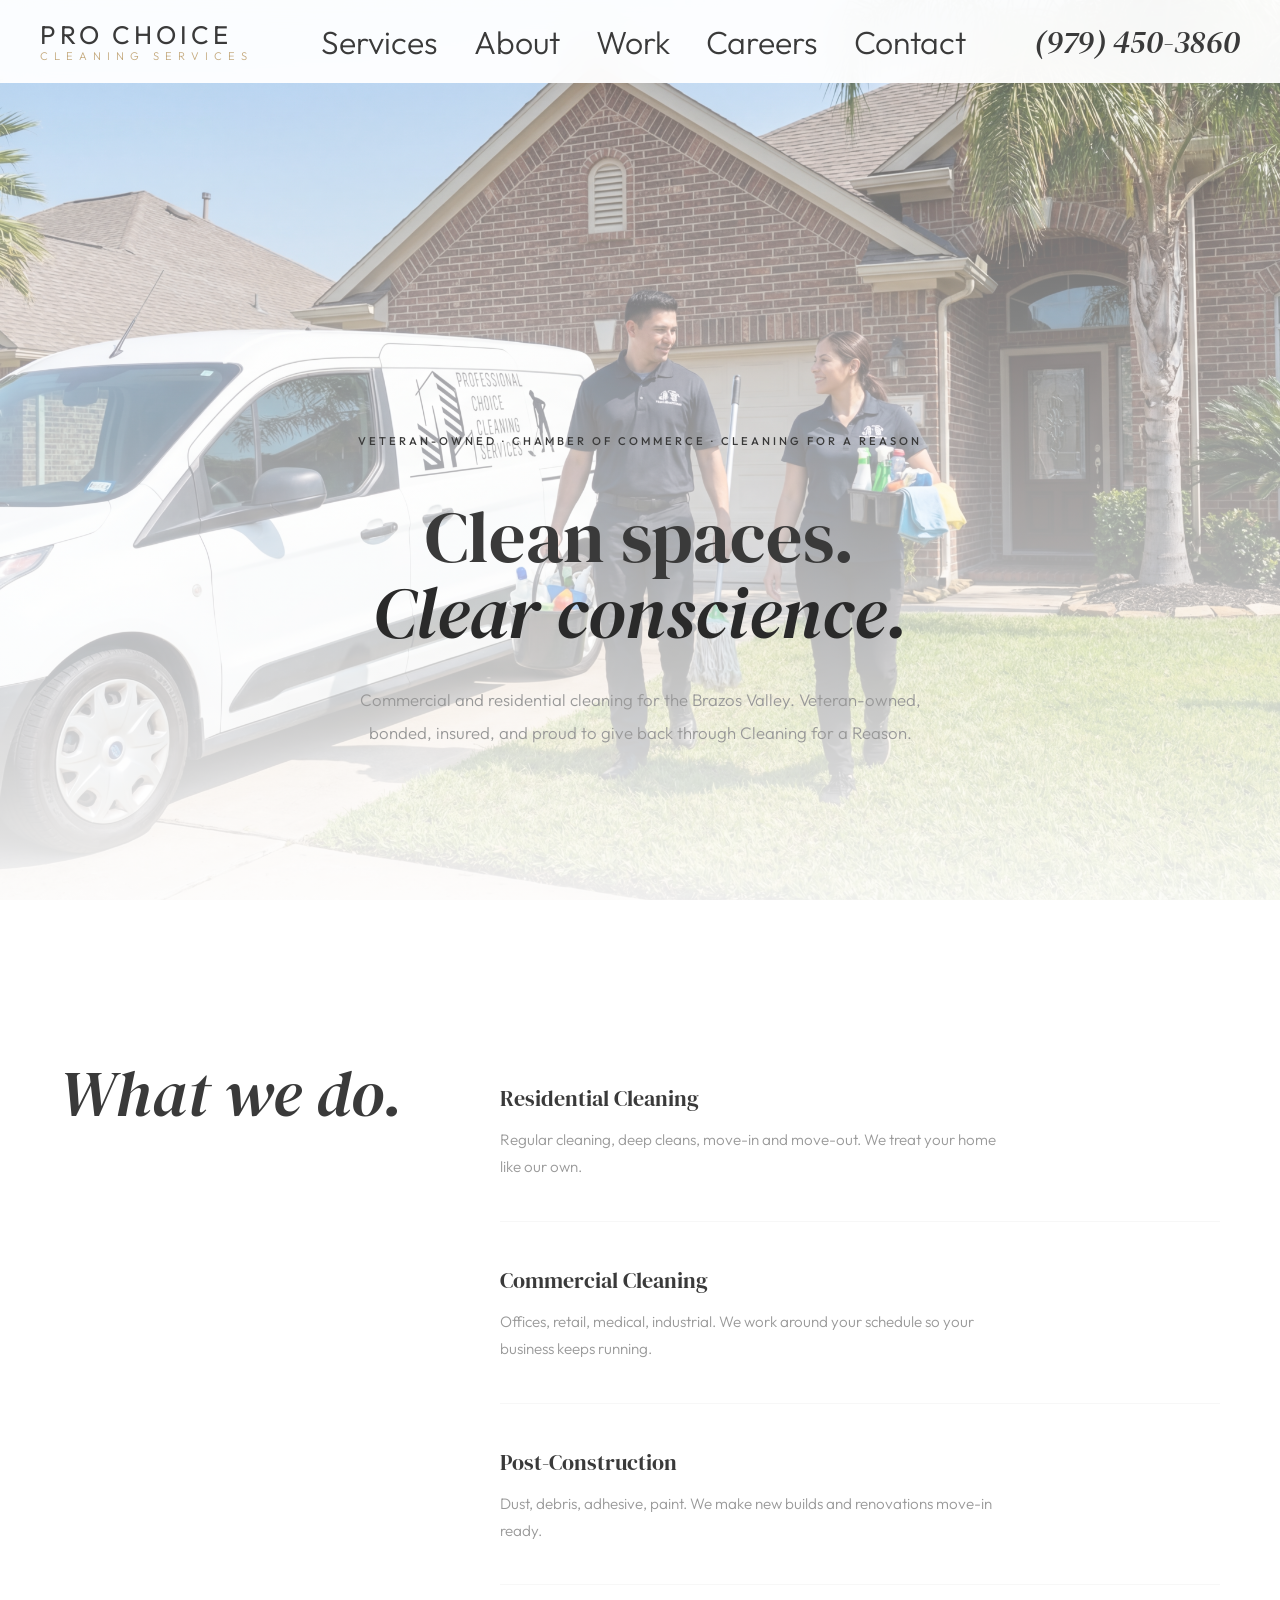
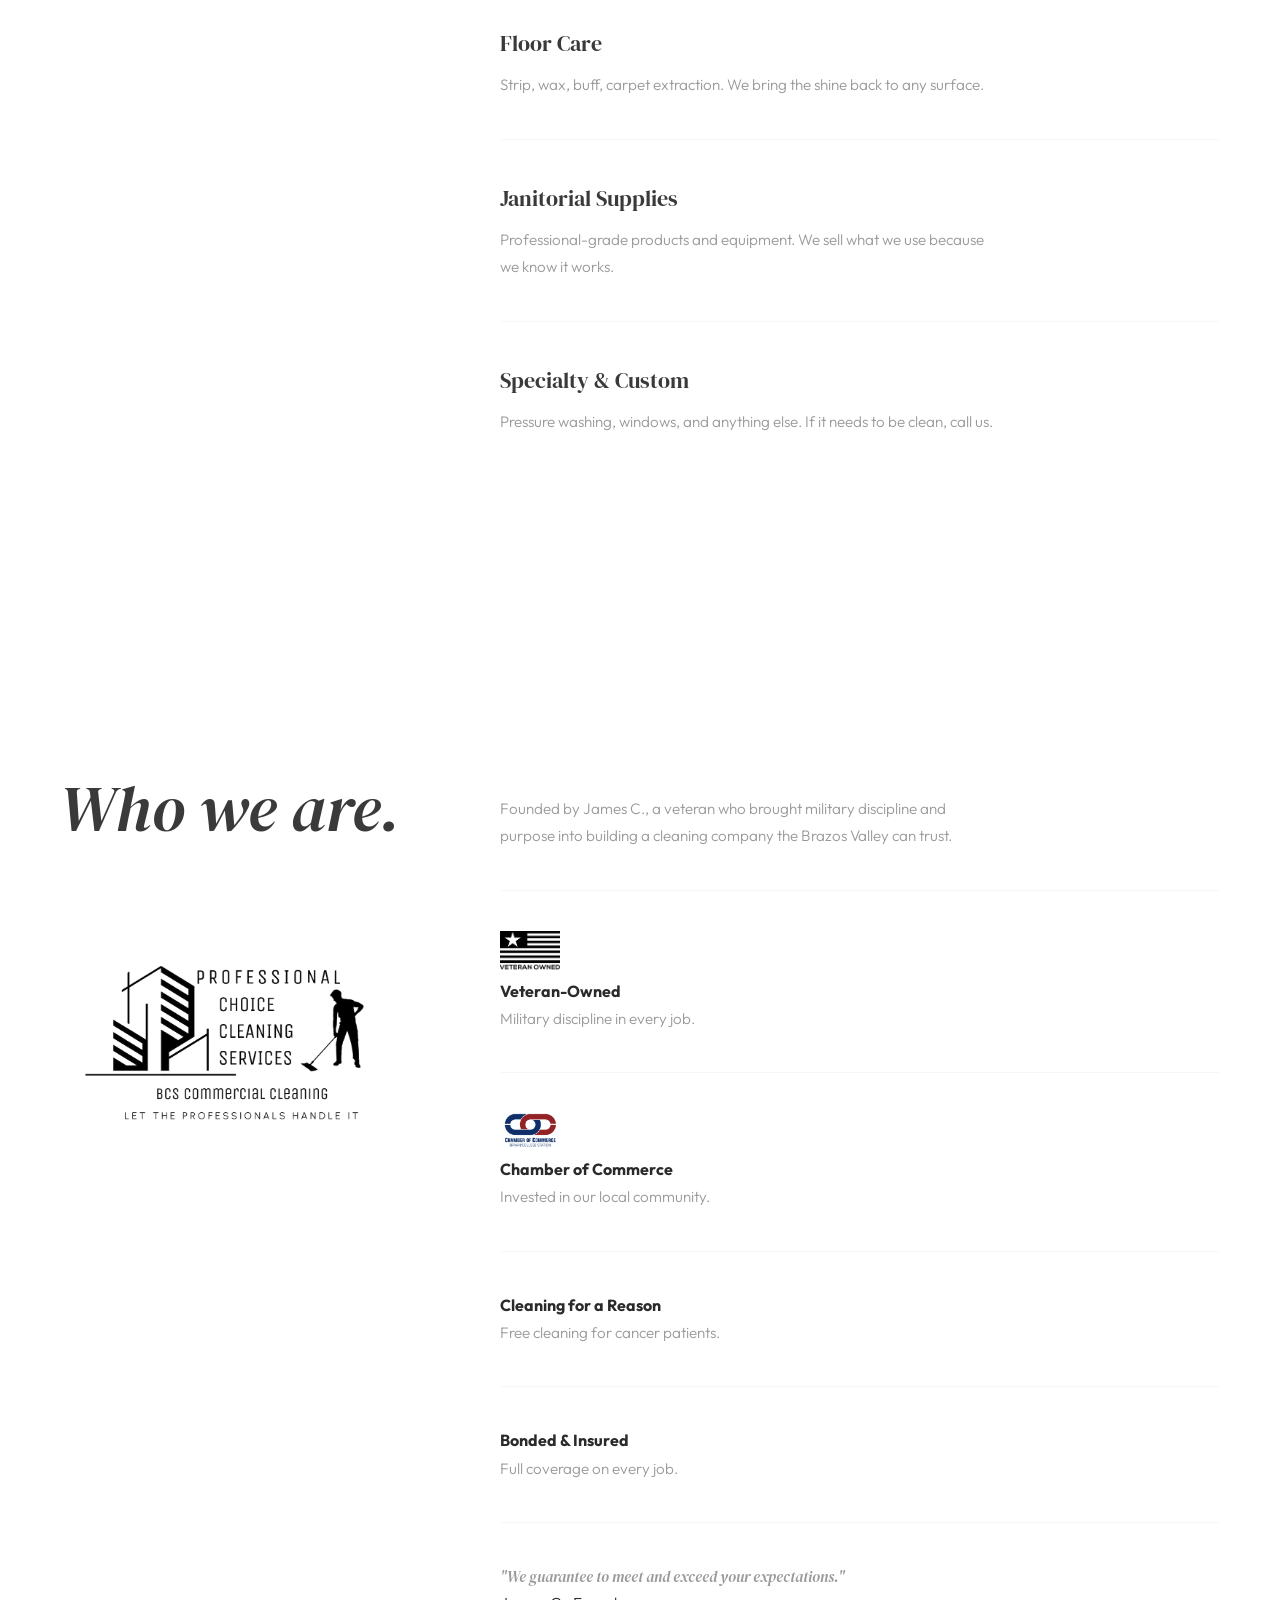
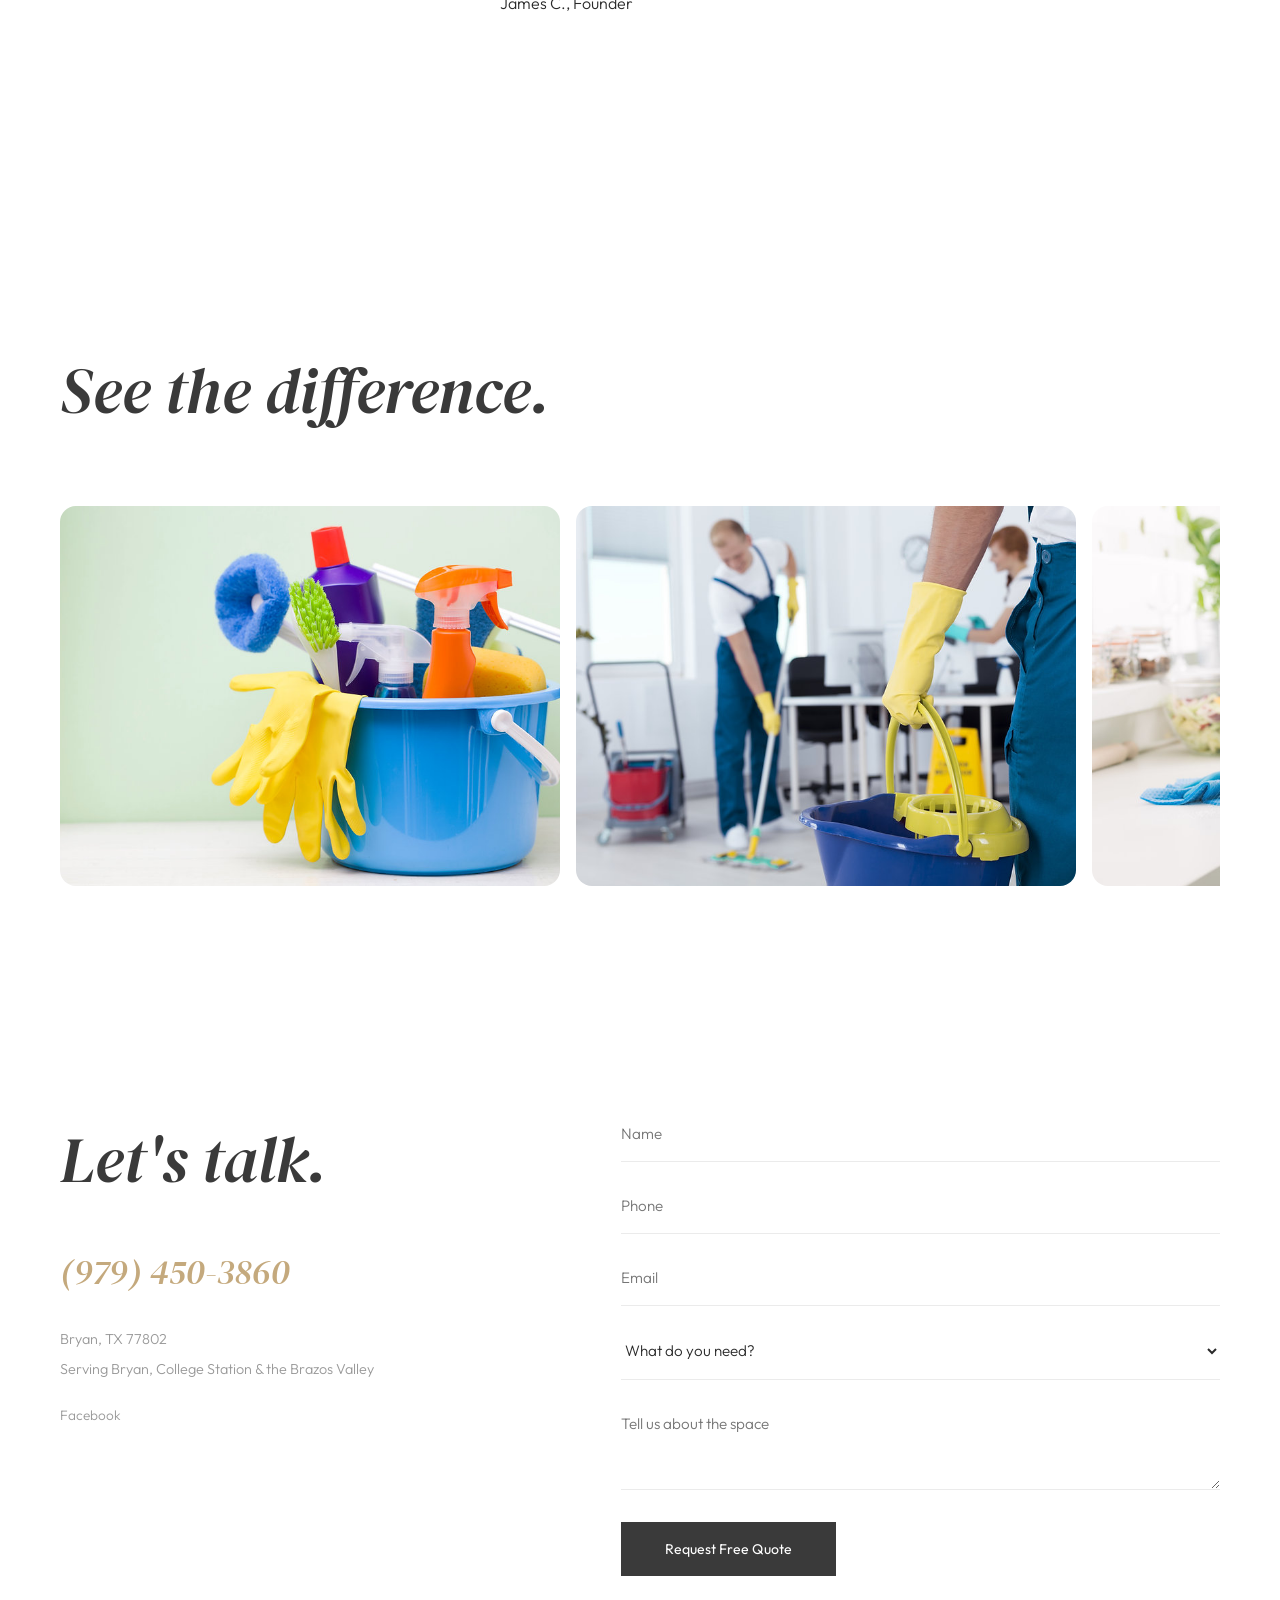
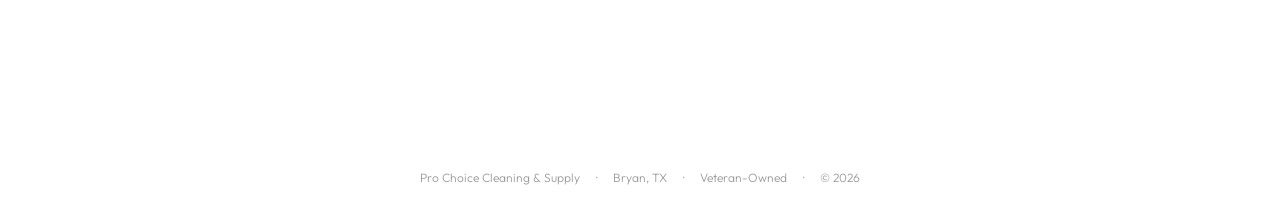
==== index.html @ 1a706099 "Pro Choice Cleaning Services mockup site Open flowing design, gray/tan palette, DM Serif Display ita" ====
<!DOCTYPE html>
<html lang="en">
<head>
  <meta charset="UTF-8">
  <meta name="viewport" content="width=device-width, initial-scale=1.0">
  <title>Pro Choice Cleaning & Supply | Bryan, TX</title>
  <meta name="description" content="Veteran-owned cleaning and janitorial supply in Bryan, TX. Chamber member. Cleaning for a Reason partner.">
  <link rel="stylesheet" href="css/styles.css">
  <link rel="preconnect" href="https://fonts.googleapis.com">
  <link href="https://fonts.googleapis.com/css2?family=DM+Serif+Display:ital@0;1&family=Outfit:wght@200;300;400;500&display=swap" rel="stylesheet">
</head>
<body>

  <nav class="nav">
    <span class="n-title">Pro Choice <span>Cleaning Services</span></span>
    <div class="n-links">
      <a href="#services">Services</a>
      <a href="#about">About</a>
      <a href="#work">Work</a>
      <a href="careers.html">Careers</a>
      <a href="#contact">Contact</a>
    </div>
    <a href="tel:+19794503860" class="n-call"><i>(979) 450-3860</i></a>
  </nav>

  <!-- Hero -->
  <section class="hero">
    <img src="images/team-van.jpg" alt="Pro Choice Team" class="hero-bg">
    <div class="hero-overlay"></div>
    <p class="eyebrow">Veteran-Owned &middot; Chamber of Commerce &middot; Cleaning for a Reason</p>
    <h1>Clean spaces.<br><i>Clear conscience.</i></h1>
    <p class="hero-sub">Commercial and residential cleaning for the Brazos Valley. Veteran-owned, bonded, insured, and proud to give back through Cleaning for a Reason.</p>
    <div class="hero-links">
      <a href="#contact" class="text-link"><i>Get a free quote</i> &rarr;</a>
      <a href="#services" class="text-link"><i>See our services</i> &rarr;</a>
    </div>
  </section>

  <!-- Services -->
  <section class="spread" id="services">
    <div class="spread-head">
      <h2><i>What we do.</i></h2>
    </div>
    <div class="spread-body">
      <div class="sb-row">
        <h3>Residential Cleaning</h3>
        <p>Regular cleaning, deep cleans, move-in and move-out. We treat your home like our own.</p>
      </div>
      <div class="sb-row">
        <h3>Commercial Cleaning</h3>
        <p>Offices, retail, medical, industrial. We work around your schedule so your business keeps running.</p>
      </div>
      <div class="sb-row">
        <h3>Post-Construction</h3>
        <p>Dust, debris, adhesive, paint. We make new builds and renovations move-in ready.</p>
      </div>
      <div class="sb-row">
        <h3>Floor Care</h3>
        <p>Strip, wax, buff, carpet extraction. We bring the shine back to any surface.</p>
      </div>
      <div class="sb-row">
        <h3>Janitorial Supplies</h3>
        <p>Professional-grade products and equipment. We sell what we use because we know it works.</p>
      </div>
      <div class="sb-row">
        <h3>Specialty & Custom</h3>
        <p>Pressure washing, windows, and anything else. If it needs to be clean, call us.</p>
      </div>
    </div>
  </section>

  <!-- About -->
  <section class="spread" id="about">
    <div class="spread-head">
      <h2><i>Who we are.</i></h2>
      <img src="images/logo-transparent.png" alt="Pro Choice Cleaning" class="about-logo">
    </div>
    <div class="spread-body">
        <div class="sb-row">
          <p class="about-big">Founded by James C., a veteran who brought military discipline and purpose into building a cleaning company the Brazos Valley can trust.</p>
        </div>
        <div class="sb-row">
          <img src="images/logo.png" alt="Veteran Owned" class="cred-badge">
          <div>
            <h4>Veteran-Owned</h4>
            <p>Military discipline in every job.</p>
          </div>
        </div>
        <div class="sb-row">
          <img src="images/img02.jpg" alt="Chamber of Commerce" class="cred-badge">
          <div>
            <h4>Chamber of Commerce</h4>
            <p>Invested in our local community.</p>
          </div>
        </div>
        <div class="sb-row">
          <h4>Cleaning for a Reason</h4>
          <p>Free cleaning for cancer patients.</p>
        </div>
        <div class="sb-row">
          <h4>Bonded & Insured</h4>
          <p>Full coverage on every job.</p>
        </div>
      <div class="sb-row">
        <p><i>"We guarantee to meet and exceed your expectations."</i></p>
        <span class="quote-who">James C., Founder</span>
      </div>
    </div>
  </section>

  <!-- Gallery -->
  <section class="work" id="work">
    <h2><i>See the difference.</i></h2>
    <div class="gallery-scroll">
      <div class="gs-track">
        <div class="gs-img"><img src="images/supplies.png" alt="Cleaning Supplies"></div>
        <div class="gs-img"><img src="images/team-mopping.png" alt="Team Mopping"></div>
        <div class="gs-img"><img src="images/counter-wipe.png" alt="Counter Cleaning"></div>
        <div class="gs-img"><img src="images/floor-caution.png" alt="Floor Cleaning"></div>
        <div class="gs-img"><img src="images/janitor-cart.png" alt="Janitorial Cart"></div>
        <div class="gs-img"><img src="images/glass-clean.png" alt="Glass Cleaning"></div>
        <div class="gs-img"><img src="images/floor-mop.png" alt="Floor Mopping"></div>
        <div class="gs-img"><img src="images/overhead-mop.png" alt="Overhead View"></div>
        <div class="gs-img"><img src="images/cart-push.png" alt="Cleaning Cart"></div>
        <div class="gs-img"><img src="images/faucet-wipe.png" alt="Faucet Cleaning"></div>
        <!-- Duplicate for seamless loop -->
        <div class="gs-img"><img src="images/supplies.png" alt="Cleaning Supplies"></div>
        <div class="gs-img"><img src="images/team-mopping.png" alt="Team Mopping"></div>
        <div class="gs-img"><img src="images/counter-wipe.png" alt="Counter Cleaning"></div>
        <div class="gs-img"><img src="images/floor-caution.png" alt="Floor Cleaning"></div>
        <div class="gs-img"><img src="images/janitor-cart.png" alt="Janitorial Cart"></div>
        <div class="gs-img"><img src="images/glass-clean.png" alt="Glass Cleaning"></div>
        <div class="gs-img"><img src="images/floor-mop.png" alt="Floor Mopping"></div>
        <div class="gs-img"><img src="images/overhead-mop.png" alt="Overhead View"></div>
        <div class="gs-img"><img src="images/cart-push.png" alt="Cleaning Cart"></div>
        <div class="gs-img"><img src="images/faucet-wipe.png" alt="Faucet Cleaning"></div>
      </div>
    </div>

  <!-- Lightbox -->
  <div class="lightbox" id="lightbox">
    <button class="lb-close" id="lbClose">&times;</button>
    <button class="lb-arrow lb-prev" id="lbPrev">&#8249;</button>
    <img src="" alt="Enlarged photo" id="lightboxImg">
    <button class="lb-arrow lb-next" id="lbNext">&#8250;</button>
  </div>
  </section>

  <!-- Contact -->
  <section class="contact" id="contact">
    <div class="contact-inner">
      <div class="cl">
        <h2><i>Let's talk.</i></h2>
        <a href="tel:+19794503860" class="cl-phone"><i>(979) 450-3860</i></a>
        <p>Bryan, TX 77802</p>
        <p>Serving Bryan, College Station & the Brazos Valley</p>
        <a href="https://www.facebook.com/p/Pro-Choice-Cleaning-Supply-100092596011638/" target="_blank" class="cl-fb">Facebook</a>
      </div>
      <form class="cr" id="contactForm">
        <input type="text" placeholder="Name" required>
        <input type="tel" placeholder="Phone" required>
        <input type="email" placeholder="Email">
        <select required>
          <option value="" disabled selected>What do you need?</option>
          <option>Residential Cleaning</option>
          <option>Commercial Cleaning</option>
          <option>Post-Construction</option>
          <option>Janitorial Supplies</option>
          <option>Floor Care</option>
          <option>Other</option>
        </select>
        <textarea placeholder="Tell us about the space" rows="3"></textarea>
        <button type="submit">Request Free Quote</button>
      </form>
    </div>
  </section>

  <footer class="ft">
    <span>Pro Choice Cleaning & Supply</span>
    <span>&middot;</span>
    <span>Bryan, TX</span>
    <span>&middot;</span>
    <span>Veteran-Owned</span>
    <span>&middot;</span>
    <span>&copy; 2026</span>
  </footer>

  <script src="js/main.js"></script>
</body>
</html>
---- css/styles.css ----
/* ===========================
   PRO CHOICE CLEANING & SUPPLY
   v4.0 - Open, flowing, fewer stops
   =========================== */

@import url('https://fonts.googleapis.com/css2?family=DM+Serif+Display:ital@0;1&family=Outfit:wght@200;300;400;500&display=swap');

:root {
  --charcoal: #3a3a3a;
  --charcoal-deep: #2a2a2a;
  --tan: #c4a97d;
  --tan-light: #d4bd96;
  --sand: #f5f0e8;
  --white: #ffffff;
  --text: #2a2a2a;
  --muted: #999999;
}

*, *::before, *::after { margin: 0; padding: 0; box-sizing: border-box; }
html { scroll-behavior: smooth; }

body {
  font-family: 'Outfit', sans-serif;
  font-weight: 300;
  color: var(--text);
  background: var(--white);
  overflow-x: hidden;
  line-height: 1.7;
}

i { font-family: 'DM Serif Display', serif; font-style: italic; }

/* ===========================
   NAV
   =========================== */

.nav {
  position: fixed;
  top: 0; left: 0; right: 0;
  z-index: 200;
  display: flex;
  align-items: center;
  justify-content: space-between;
  padding: 14px 40px;
  background: rgba(255,255,255,0.95);
  backdrop-filter: blur(20px);
}

.n-title {
  font-family: 'Outfit', sans-serif;
  font-size: 1.6rem;
  font-weight: 400;
  color: var(--charcoal);
  margin-right: auto;
  line-height: 1.1;
  letter-spacing: 4px;
  text-transform: uppercase;
}

.n-title span {
  display: block;
  font-size: 0.7rem;
  font-weight: 300;
  letter-spacing: 6px;
  color: var(--tan);
}

.about-left {
  position: sticky;
  top: 120px;
  align-self: start;
}

.about-logo {
  width: 350px;
  max-width: 100%;
  height: auto;
  margin-bottom: 32px;
}

.eyebrow, .hero h1, .hero-sub, .hero-links {
  position: relative;
  z-index: 1;
}

.n-links {
  display: flex;
  gap: 36px;
  flex: 1;
  justify-content: center;
}

.n-links a {
  color: var(--charcoal);
  text-decoration: none;
  font-size: 2rem;
  font-weight: 300;
  transition: 0.3s ease;
}

.n-links a:hover { color: var(--charcoal); }

.n-call {
  color: var(--charcoal);
  text-decoration: none;
  font-size: 2rem;
  transition: 0.3s ease;
}

.n-call:hover { color: var(--tan); }

/* ===========================
   HERO
   =========================== */

.hero {
  min-height: 100vh;
  display: flex;
  flex-direction: column;
  justify-content: flex-end;
  align-items: center;
  text-align: center;
  padding: 160px 60px 80px;
  position: relative;
  overflow: hidden;
}

.hero-bg {
  position: absolute;
  inset: 0;
  width: 100%;
  height: 100%;
  object-fit: cover;
}

.hero-overlay {
  position: absolute;
  inset: 0;
  background: linear-gradient(to bottom, rgba(255,255,255,0.3) 0%, rgba(255,255,255,0.6) 50%, rgba(255,255,255,0.92) 100%);
}

.eyebrow {
  font-size: 0.7rem;
  font-weight: 500;
  letter-spacing: 3px;
  text-transform: uppercase;
  color: var(--charcoal);
  margin-bottom: 48px;
}

h1 {
  font-family: 'DM Serif Display', serif;
  font-size: clamp(2.5rem, 6vw, 4.5rem);
  font-weight: 400;
  color: var(--charcoal);
  line-height: 1.05;
  margin-bottom: 32px;
}

h1 i { color: var(--charcoal-deep); }

.hero-sub {
  max-width: 580px;
  font-size: 1.05rem;
  font-weight: 300;
  color: var(--muted);
  line-height: 2;
  margin-bottom: 40px;
}

.hero-links {
  display: flex;
  gap: 40px;
}

.text-link {
  color: var(--charcoal);
  text-decoration: none;
  font-size: 1rem;
  font-weight: 400;
  transition: 0.3s ease;
  border-bottom: 1px solid var(--charcoal);
  padding-bottom: 2px;
}

.text-link:hover { letter-spacing: 1px; }

/* ===========================
   SPREAD (Services)
   =========================== */

.spread {
  padding: 140px 60px;
  background: var(--white);
  display: grid;
  grid-template-columns: 1fr 2fr;
  gap: 80px;
  max-width: 1400px;
  margin: 0 auto;
}

.spread-head {
  position: sticky;
  top: 140px;
  align-self: start;
}

.spread-head h2 {
  font-family: 'DM Serif Display', serif;
  font-size: clamp(2.5rem, 5vw, 4rem);
  font-weight: 400;
  color: var(--charcoal);
}

.spread-body {
  display: flex;
  flex-direction: column;
}

.sb-row {
  padding: 40px 0;
  border-bottom: 1px solid rgba(0,0,0,0.03);
}

.sb-row:last-child { border-bottom: none; }

.sb-row h3 {
  font-family: 'DM Serif Display', serif;
  font-size: 1.4rem;
  font-weight: 400;
  color: var(--charcoal);
  margin-bottom: 8px;
}

.sb-row p {
  font-size: 0.95rem;
  color: var(--muted);
  line-height: 1.8;
  max-width: 500px;
}

/* ===========================
   ABOUT
   =========================== */

.about-section {
  padding: 160px 60px;
}

.about-inner {
  display: grid;
  grid-template-columns: 1fr 2fr;
  gap: 80px;
  max-width: 1400px;
  margin: 0 auto 100px;
}

.about-left h2 {
  font-family: 'DM Serif Display', serif;
  font-size: clamp(2.5rem, 5vw, 4rem);
  font-weight: 400;
  color: var(--charcoal);
  margin-bottom: 24px;
}

.about-big {
  font-size: 1.15rem;
  color: var(--muted);
  line-height: 2;
  max-width: 500px;
}

.about-right {
  display: flex;
  flex-direction: column;
  gap: 32px;
  padding-top: 16px;
}

.cred {
  padding-bottom: 24px;
  border-bottom: 1px solid rgba(0,0,0,0.03);
}

.cred:last-child { border-bottom: none; }

.cred-img {
  display: flex;
  align-items: center;
  gap: 20px;
}

.cred-badge {
  width: 60px;
  height: auto;
  flex-shrink: 0;
}

.cred h4 {
  font-family: 'DM Serif Display', serif;
  font-size: 1.1rem;
  font-weight: 400;
  color: var(--charcoal);
  margin-bottom: 4px;
}

.cred p {
  font-size: 0.88rem;
  color: var(--muted);
}

.about-quote {
  text-align: center;
  max-width: 800px;
  margin: 0 auto;
  padding-top: 80px;
  border-top: 1px solid rgba(0,0,0,0.06);
}

.about-quote p {
  font-size: clamp(1.5rem, 3vw, 2.4rem);
  color: var(--charcoal);
  line-height: 1.5;
  margin-bottom: 20px;
  max-width: none;
}

.about-quote span {
  font-size: 0.75rem;
  font-weight: 400;
  letter-spacing: 3px;
  text-transform: uppercase;
  color: var(--tan);
}

/* ===========================
   WORK (Gallery)
   =========================== */

.work {
  padding: 140px 60px 0;
  background: var(--white);
}

.work h2 {
  font-family: 'DM Serif Display', serif;
  font-size: clamp(2.5rem, 5vw, 4rem);
  font-weight: 400;
  color: var(--charcoal);
  margin-bottom: 60px;
  max-width: 1400px;
  margin-left: auto;
  margin-right: auto;
}

/* Auto-scrolling gallery */
.gallery-scroll {
  overflow: hidden;
  padding-bottom: 60px;
}

.gs-track {
  display: flex;
  gap: 16px;
  width: max-content;
  animation: autoScroll 80s linear infinite;
}

.gs-track:hover {
  animation-play-state: paused;
}

@keyframes autoScroll {
  0% { transform: translateX(0); }
  100% { transform: translateX(-50%); }
}

.gs-img {
  width: 500px;
  height: 380px;
  border-radius: 16px;
  overflow: hidden;
  flex-shrink: 0;
  cursor: pointer;
  transition: 0.4s ease;
}

.gs-img:hover {
  transform: translateY(-6px);
  box-shadow: 0 12px 30px rgba(0,0,0,0.1);
}

.gs-img img {
  width: 100%;
  height: 100%;
  object-fit: cover;
  transition: transform 0.5s ease;
}

.gs-img:hover img { transform: scale(1.05); }

/* Lightbox */
.lightbox {
  position: fixed;
  inset: 0;
  z-index: 9999;
  background: rgba(0,0,0,0.9);
  display: flex;
  align-items: center;
  justify-content: center;
  opacity: 0;
  pointer-events: none;
  transition: opacity 0.4s ease;
  cursor: pointer;
}

.lightbox.open {
  opacity: 1;
  pointer-events: all;
}

.lightbox img {
  max-width: 80vw;
  max-height: 85vh;
  object-fit: contain;
  border-radius: 12px;
  transform: scale(0.9);
  transition: transform 0.4s cubic-bezier(0.34, 1.56, 0.64, 1);
}

.lightbox.open img {
  transform: scale(1);
}

.lb-arrow {
  position: absolute;
  top: 50%;
  transform: translateY(-50%);
  width: 56px;
  height: 56px;
  border-radius: 50%;
  background: rgba(255,255,255,0.1);
  border: 1px solid rgba(255,255,255,0.2);
  color: white;
  font-size: 1.5rem;
  display: flex;
  align-items: center;
  justify-content: center;
  cursor: pointer;
  transition: 0.3s ease;
  backdrop-filter: blur(8px);
}

.lb-arrow:hover {
  background: rgba(255,255,255,0.2);
}

.lb-prev { left: 32px; }
.lb-next { right: 32px; }

.lb-close {
  position: absolute;
  top: 24px;
  right: 32px;
  color: rgba(255,255,255,0.6);
  font-size: 2rem;
  cursor: pointer;
  transition: 0.3s ease;
  background: none;
  border: none;
}

.lb-close:hover { color: white; }

/* ===========================
   JOIN OUR TEAM
   =========================== */

.join {
  padding: 140px 60px;
  background: var(--sand);
  text-align: center;
}

.join-inner {
  max-width: 600px;
  margin: 0 auto;
}

.join h2 {
  font-family: 'DM Serif Display', serif;
  font-size: clamp(2.5rem, 5vw, 4rem);
  font-weight: 400;
  color: var(--charcoal);
  margin-bottom: 16px;
}

.join-sub {
  font-size: 1rem;
  color: var(--muted);
  line-height: 1.8;
  margin-bottom: 40px;
  max-width: none;
}

.join-form {
  display: flex;
  flex-direction: column;
  gap: 14px;
  text-align: left;
}

.jf-row {
  display: grid;
  grid-template-columns: 1fr 1fr;
  gap: 14px;
}

.join-form input,
.join-form textarea {
  padding: 18px 0;
  border: none;
  border-bottom: 1px solid rgba(0,0,0,0.08);
  background: transparent;
  font-family: 'Outfit', sans-serif;
  font-size: 0.95rem;
  font-weight: 300;
  color: var(--text);
  transition: 0.3s ease;
  border-radius: 0;
}

.join-form input:focus,
.join-form textarea:focus {
  border-color: var(--tan);
  outline: none;
}

.join-form button {
  align-self: center;
  padding: 18px 44px;
  background: var(--charcoal);
  color: var(--white);
  border: none;
  border-radius: 100px;
  font-family: 'Outfit', sans-serif;
  font-size: 0.88rem;
  font-weight: 400;
  cursor: pointer;
  transition: 0.4s cubic-bezier(0.34, 1.56, 0.64, 1);
  margin-top: 16px;
}

.join-form button:hover {
  transform: translateY(-3px);
  box-shadow: 0 8px 24px rgba(0,0,0,0.1);
}

/* ===========================
   CONTACT
   =========================== */

.contact {
  padding: 160px 60px;
}

.contact-inner {
  display: grid;
  grid-template-columns: 1fr 1.3fr;
  gap: 100px;
  max-width: 1400px;
  margin: 0 auto;
  align-items: start;
}

.cl h2 {
  font-family: 'DM Serif Display', serif;
  font-size: clamp(2.5rem, 5vw, 4rem);
  font-weight: 400;
  color: var(--charcoal);
  margin-bottom: 28px;
}

.cl-phone {
  display: block;
  text-decoration: none;
  margin-bottom: 24px;
}

.cl-phone i {
  font-size: 2.2rem;
  color: var(--tan);
  transition: 0.3s ease;
}

.cl-phone:hover i { color: var(--charcoal); }

.cl p {
  font-size: 0.9rem;
  color: var(--muted);
  margin-bottom: 6px;
  max-width: none;
}

.cl-fb {
  display: inline-block;
  margin-top: 16px;
  color: var(--muted);
  text-decoration: none;
  font-size: 0.85rem;
  transition: 0.3s ease;
}

.cl-fb:hover { color: var(--charcoal); }

.cr {
  display: flex;
  flex-direction: column;
  gap: 16px;
}

.cr input, .cr select, .cr textarea {
  padding: 18px 0;
  border: none;
  border-bottom: 1px solid rgba(0,0,0,0.08);
  background: transparent;
  font-family: 'Outfit', sans-serif;
  font-size: 0.95rem;
  font-weight: 300;
  color: var(--text);
  transition: 0.3s ease;
  border-radius: 0;
}

.cr input:focus, .cr select:focus, .cr textarea:focus {
  border-color: var(--tan);
  outline: none;
}

.cr button {
  align-self: flex-start;
  padding: 18px 44px;
  background: var(--charcoal);
  color: var(--white);
  border: none;
  font-family: 'Outfit', sans-serif;
  font-size: 0.88rem;
  font-weight: 400;
  cursor: pointer;
  transition: 0.4s cubic-bezier(0.34, 1.56, 0.64, 1);
  margin-top: 16px;
}

.cr button:hover {
  transform: translateY(-3px);
  box-shadow: 0 8px 24px rgba(0,0,0,0.1);
}

/* ===========================
   FOOTER
   =========================== */

.ft {
  display: flex;
  align-items: center;
  justify-content: center;
  gap: 16px;
  padding: 32px 60px;
  font-size: 0.75rem;
  color: var(--muted);
  flex-wrap: wrap;
}

/* ===========================
   CAREERS PAGE
   =========================== */

.careers-page {
  padding: 140px 60px 80px;
  max-width: 800px;
  margin: 0 auto;
}

.careers-page h1 {
  font-family: 'DM Serif Display', serif;
  font-size: clamp(2.5rem, 5vw, 4rem);
  font-weight: 400;
  color: var(--charcoal);
  margin-bottom: 16px;
}

.careers-sub {
  font-size: 1rem;
  color: var(--muted);
  line-height: 1.8;
  margin-bottom: 48px;
  max-width: 500px;
}

.app-form h3 {
  font-family: 'DM Serif Display', serif;
  font-size: 1.3rem;
  font-weight: 400;
  color: var(--charcoal);
  margin: 40px 0 20px;
  padding-top: 24px;
  border-top: 1px solid rgba(0,0,0,0.06);
}

.app-form h3:first-of-type {
  margin-top: 0;
  border-top: none;
  padding-top: 0;
}

.af-field {
  margin-bottom: 16px;
}

.af-field label {
  display: block;
  font-size: 0.82rem;
  font-weight: 400;
  color: var(--charcoal);
  margin-bottom: 6px;
}

.af-row {
  display: grid;
  grid-template-columns: 1fr 1fr;
  gap: 16px;
}

.af-row-3 {
  grid-template-columns: 1fr 1fr 1fr;
}

.app-form input,
.app-form select,
.app-form textarea {
  width: 100%;
  padding: 14px 0;
  border: none;
  border-bottom: 1px solid rgba(0,0,0,0.08);
  background: transparent;
  font-family: 'Outfit', sans-serif;
  font-size: 0.9rem;
  font-weight: 300;
  color: var(--text);
  border-radius: 0;
  transition: 0.3s ease;
}

.app-form input:focus,
.app-form select:focus,
.app-form textarea:focus {
  border-color: var(--tan);
  outline: none;
}

.af-radio {
  display: flex;
  gap: 24px;
  padding: 8px 0;
}

.af-radio label {
  display: flex;
  align-items: center;
  gap: 8px;
  font-size: 0.9rem;
  font-weight: 300;
  cursor: pointer;
  margin-bottom: 0;
}

.af-radio input[type="radio"] {
  width: auto;
  accent-color: var(--tan);
}

.statement {
  font-size: 0.85rem;
  color: var(--muted);
  line-height: 1.7;
  margin-bottom: 20px;
  max-width: none;
  font-style: italic;
}

.app-form button {
  padding: 18px 48px;
  background: var(--charcoal);
  color: var(--white);
  border: none;
  border-radius: 100px;
  font-family: 'Outfit', sans-serif;
  font-size: 0.9rem;
  font-weight: 400;
  cursor: pointer;
  margin-top: 24px;
  transition: 0.4s cubic-bezier(0.34, 1.56, 0.64, 1);
}

.app-form button:hover {
  transform: translateY(-3px);
  box-shadow: 0 8px 24px rgba(0,0,0,0.1);
}

@media (max-width: 768px) {
  .careers-page { padding: 120px 24px 60px; }
  .af-row, .af-row-3 { grid-template-columns: 1fr; }
}

/* ===========================
   ANIMATIONS
   =========================== */

.flow-in {
  opacity: 0;
  transform: translateY(60px);
  transition: opacity 1s cubic-bezier(0.16, 1, 0.3, 1),
              transform 1.2s cubic-bezier(0.16, 1, 0.3, 1);
}

.flow-in.visible {
  opacity: 1;
  transform: translateY(0);
}

/* ===========================
   RESPONSIVE
   =========================== */

@media (max-width: 900px) {
  .spread { grid-template-columns: 1fr; gap: 40px; padding: 100px 40px; }
  .spread-head h2 { position: static; }
  .about-inner { grid-template-columns: 1fr; gap: 60px; }
  .contact-inner { grid-template-columns: 1fr; gap: 60px; }
}

@media (max-width: 768px) {
  .nav { padding: 16px 24px; }
  .n-links { display: none; }
  .hero { padding: 120px 24px 80px; }
  h1 { font-size: 3rem; }
  .spread, .about-section, .work, .contact { padding-left: 24px; padding-right: 24px; }
  .work-row { flex-direction: column; height: auto; }
  .w-item { height: 180px; }
  .w-item:hover { flex: 1; }
  .hero-links { flex-direction: column; gap: 20px; }
  .ft { padding: 24px; }
}
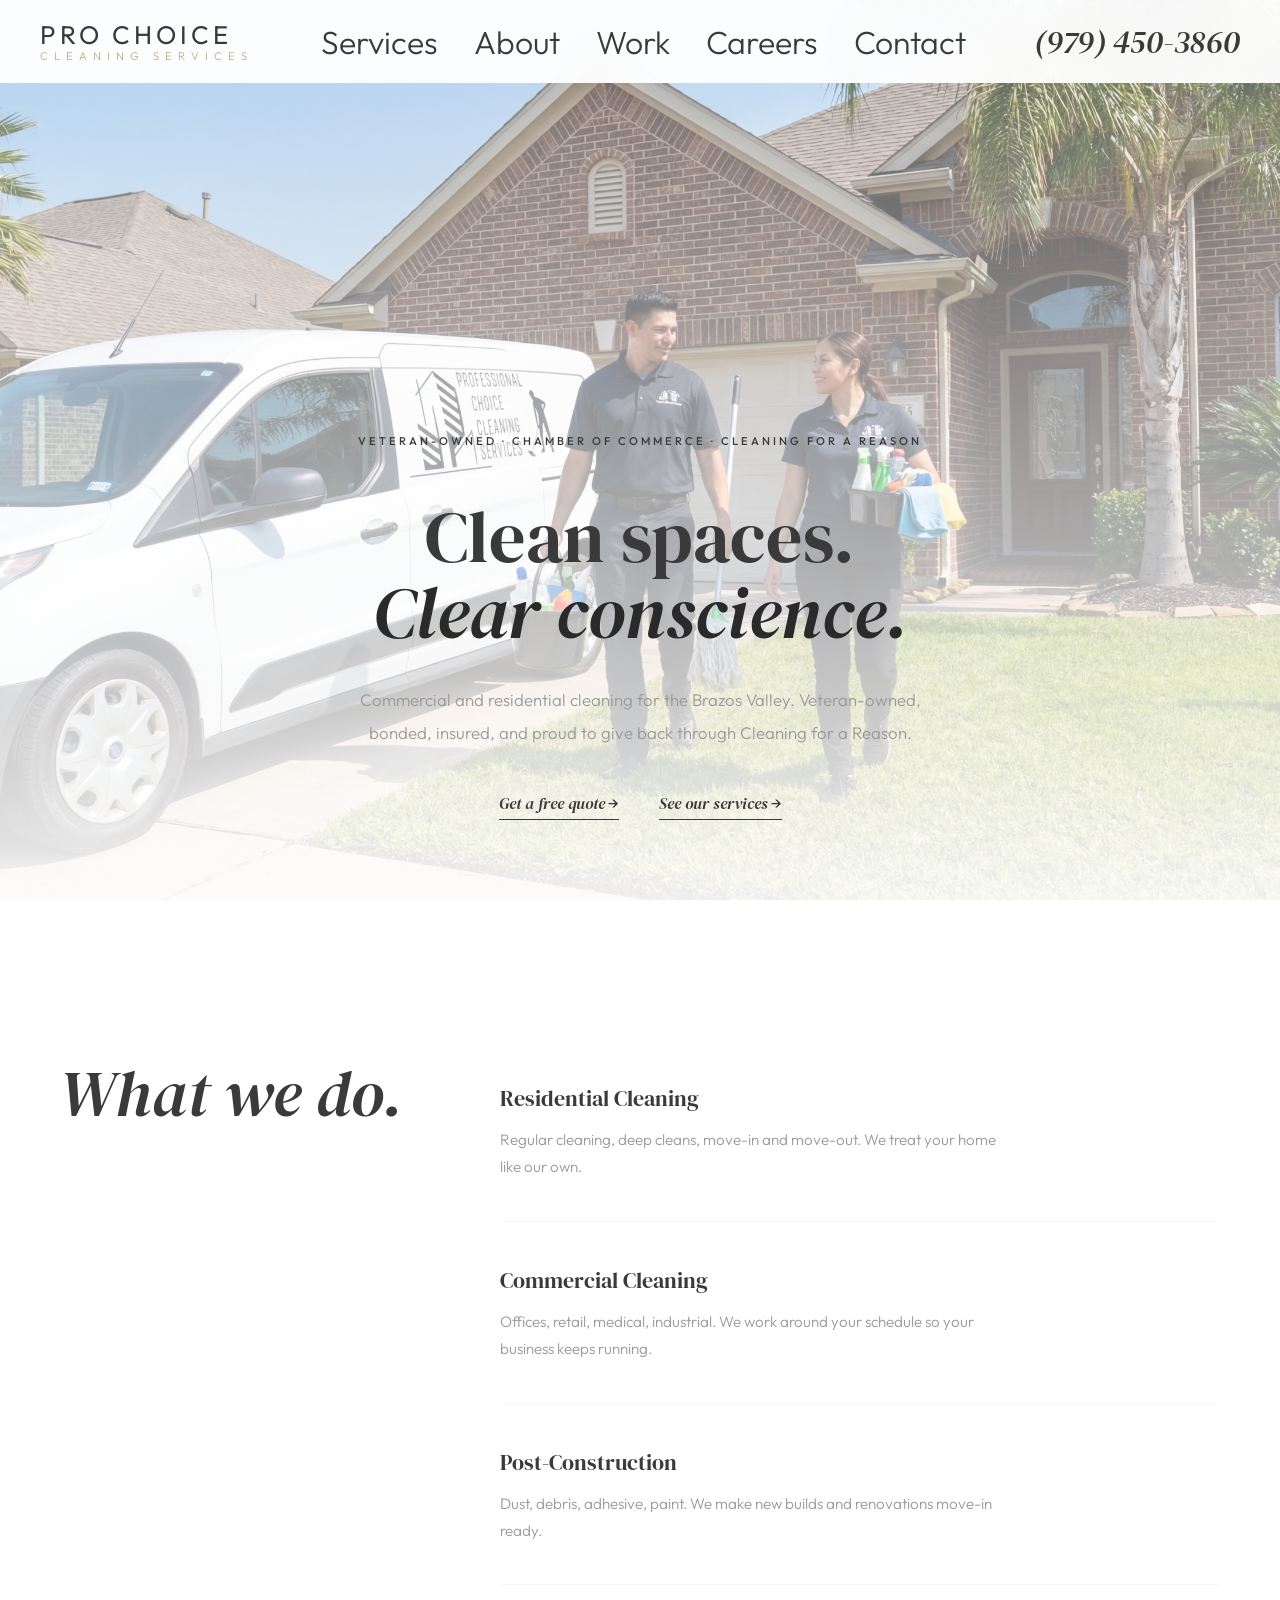
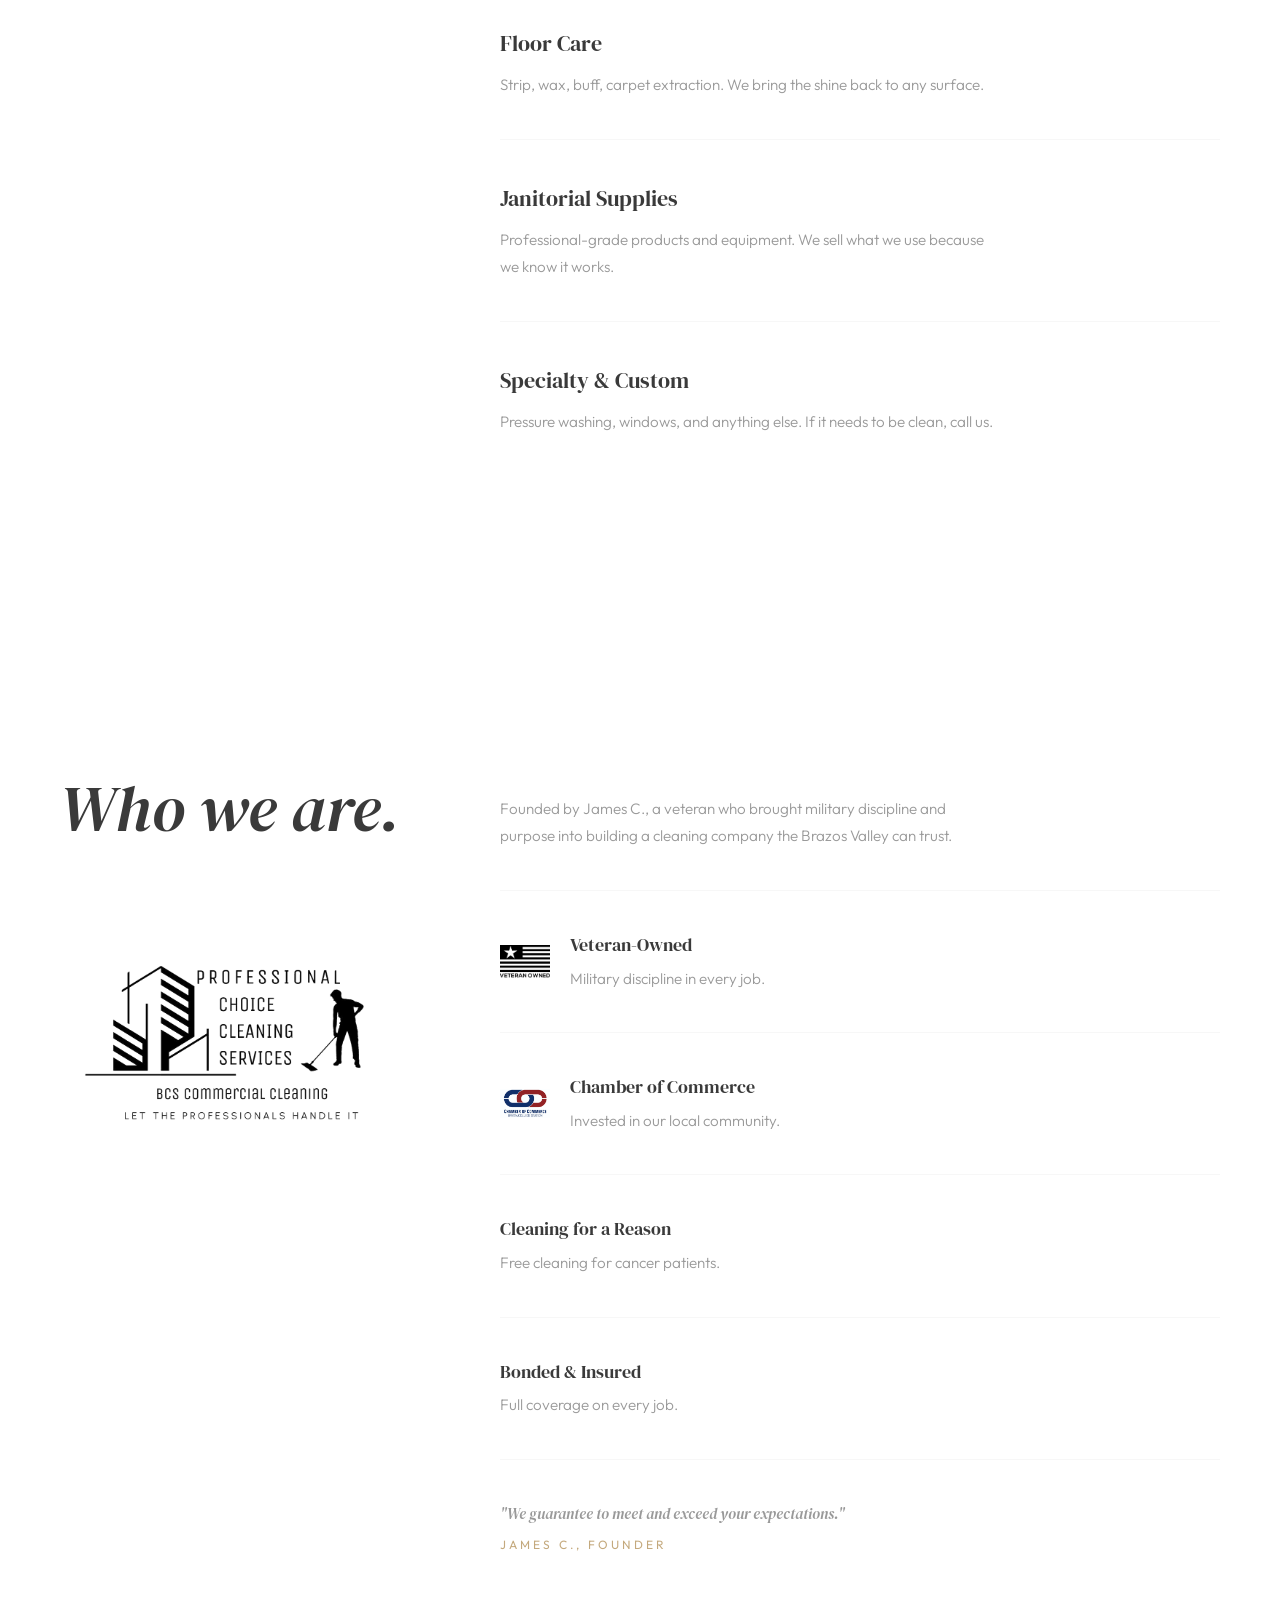
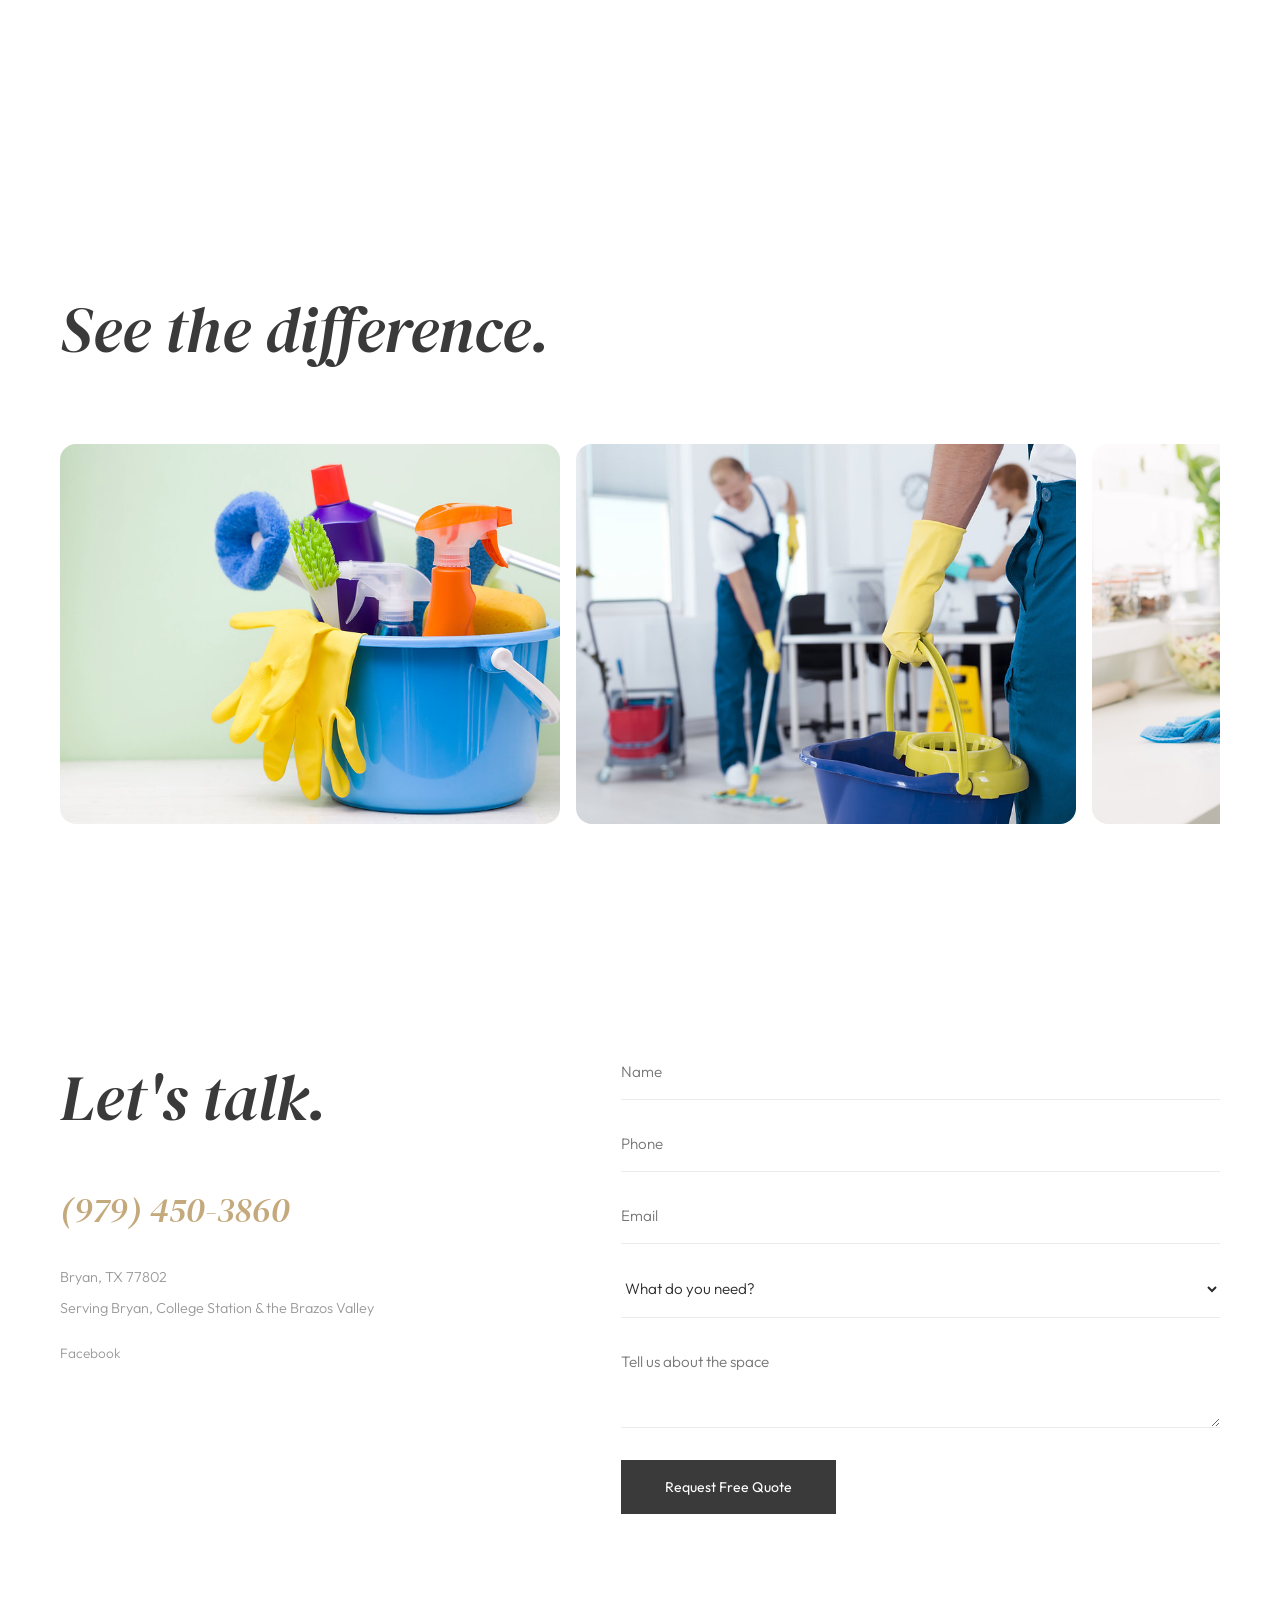
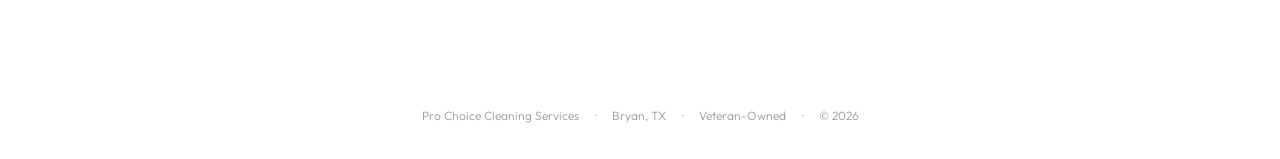
==== commit 8d04bc2e: "Fix naming, mobile nav, credential layout, lightbox placement" ====
--- a/index.html
+++ b/index.html
@@ -3,8 +3,8 @@
 <head>
   <meta charset="UTF-8">
   <meta name="viewport" content="width=device-width, initial-scale=1.0">
-  <title>Pro Choice Cleaning & Supply | Bryan, TX</title>
-  <meta name="description" content="Veteran-owned cleaning and janitorial supply in Bryan, TX. Chamber member. Cleaning for a Reason partner.">
+  <title>Pro Choice Cleaning Services | Bryan, TX</title>
+  <meta name="description" content="Veteran-owned cleaning services in Bryan, TX. Chamber member. Cleaning for a Reason partner.">
   <link rel="stylesheet" href="css/styles.css">
   <link rel="preconnect" href="https://fonts.googleapis.com">
   <link href="https://fonts.googleapis.com/css2?family=DM+Serif+Display:ital@0;1&family=Outfit:wght@200;300;400;500&display=swap" rel="stylesheet">
@@ -21,6 +21,7 @@
       <a href="#contact">Contact</a>
     </div>
     <a href="tel:+19794503860" class="n-call"><i>(979) 450-3860</i></a>
+    <button class="n-toggle" id="nToggle"><span></span><span></span></button>
   </nav>
 
   <!-- Hero -->
@@ -137,6 +138,8 @@
       </div>
     </div>
 
+  </section>
+
   <!-- Lightbox -->
   <div class="lightbox" id="lightbox">
     <button class="lb-close" id="lbClose">&times;</button>
@@ -144,7 +147,6 @@
     <img src="" alt="Enlarged photo" id="lightboxImg">
     <button class="lb-arrow lb-next" id="lbNext">&#8250;</button>
   </div>
-  </section>
 
   <!-- Contact -->
   <section class="contact" id="contact">
@@ -176,7 +178,7 @@
   </section>
 
   <footer class="ft">
-    <span>Pro Choice Cleaning & Supply</span>
+    <span>Pro Choice Cleaning Services</span>
     <span>&middot;</span>
     <span>Bryan, TX</span>
     <span>&middot;</span>
--- a/css/styles.css
+++ b/css/styles.css
@@ -109,6 +109,21 @@
 
 .n-call:hover { color: var(--tan); }
 
+.n-toggle {
+  display: none;
+  flex-direction: column;
+  gap: 6px;
+  background: none;
+  border: none;
+  cursor: pointer;
+}
+
+.n-toggle span {
+  width: 22px;
+  height: 2px;
+  background: var(--charcoal);
+}
+
 /* ===========================
    HERO
    =========================== */
@@ -223,6 +238,37 @@
 }
 
 .sb-row:last-child { border-bottom: none; }
+
+/* Credential rows with badge images */
+.sb-row .cred-badge {
+  width: 50px;
+  height: auto;
+  flex-shrink: 0;
+}
+
+.sb-row:has(.cred-badge) {
+  display: flex;
+  align-items: center;
+  gap: 20px;
+}
+
+.sb-row h4 {
+  font-family: 'DM Serif Display', serif;
+  font-size: 1.1rem;
+  font-weight: 400;
+  color: var(--charcoal);
+  margin-bottom: 4px;
+}
+
+.quote-who {
+  font-size: 0.75rem;
+  font-weight: 400;
+  letter-spacing: 3px;
+  text-transform: uppercase;
+  color: var(--tan);
+  display: block;
+  margin-top: 8px;
+}
 
 .sb-row h3 {
   font-family: 'DM Serif Display', serif;
@@ -841,7 +887,20 @@
 
 @media (max-width: 768px) {
   .nav { padding: 16px 24px; }
-  .n-links { display: none; }
+  .n-links {
+    display: none;
+    position: fixed;
+    top: 0; left: 0; right: 0; bottom: 0;
+    background: rgba(255,255,255,0.97);
+    flex-direction: column;
+    align-items: center;
+    justify-content: center;
+    gap: 28px;
+    z-index: 300;
+  }
+  .n-links.open { display: flex; }
+  .n-links a { font-size: 1.2rem; }
+  .n-toggle { display: flex; }
   .hero { padding: 120px 24px 80px; }
   h1 { font-size: 3rem; }
   .spread, .about-section, .work, .contact { padding-left: 24px; padding-right: 24px; }
